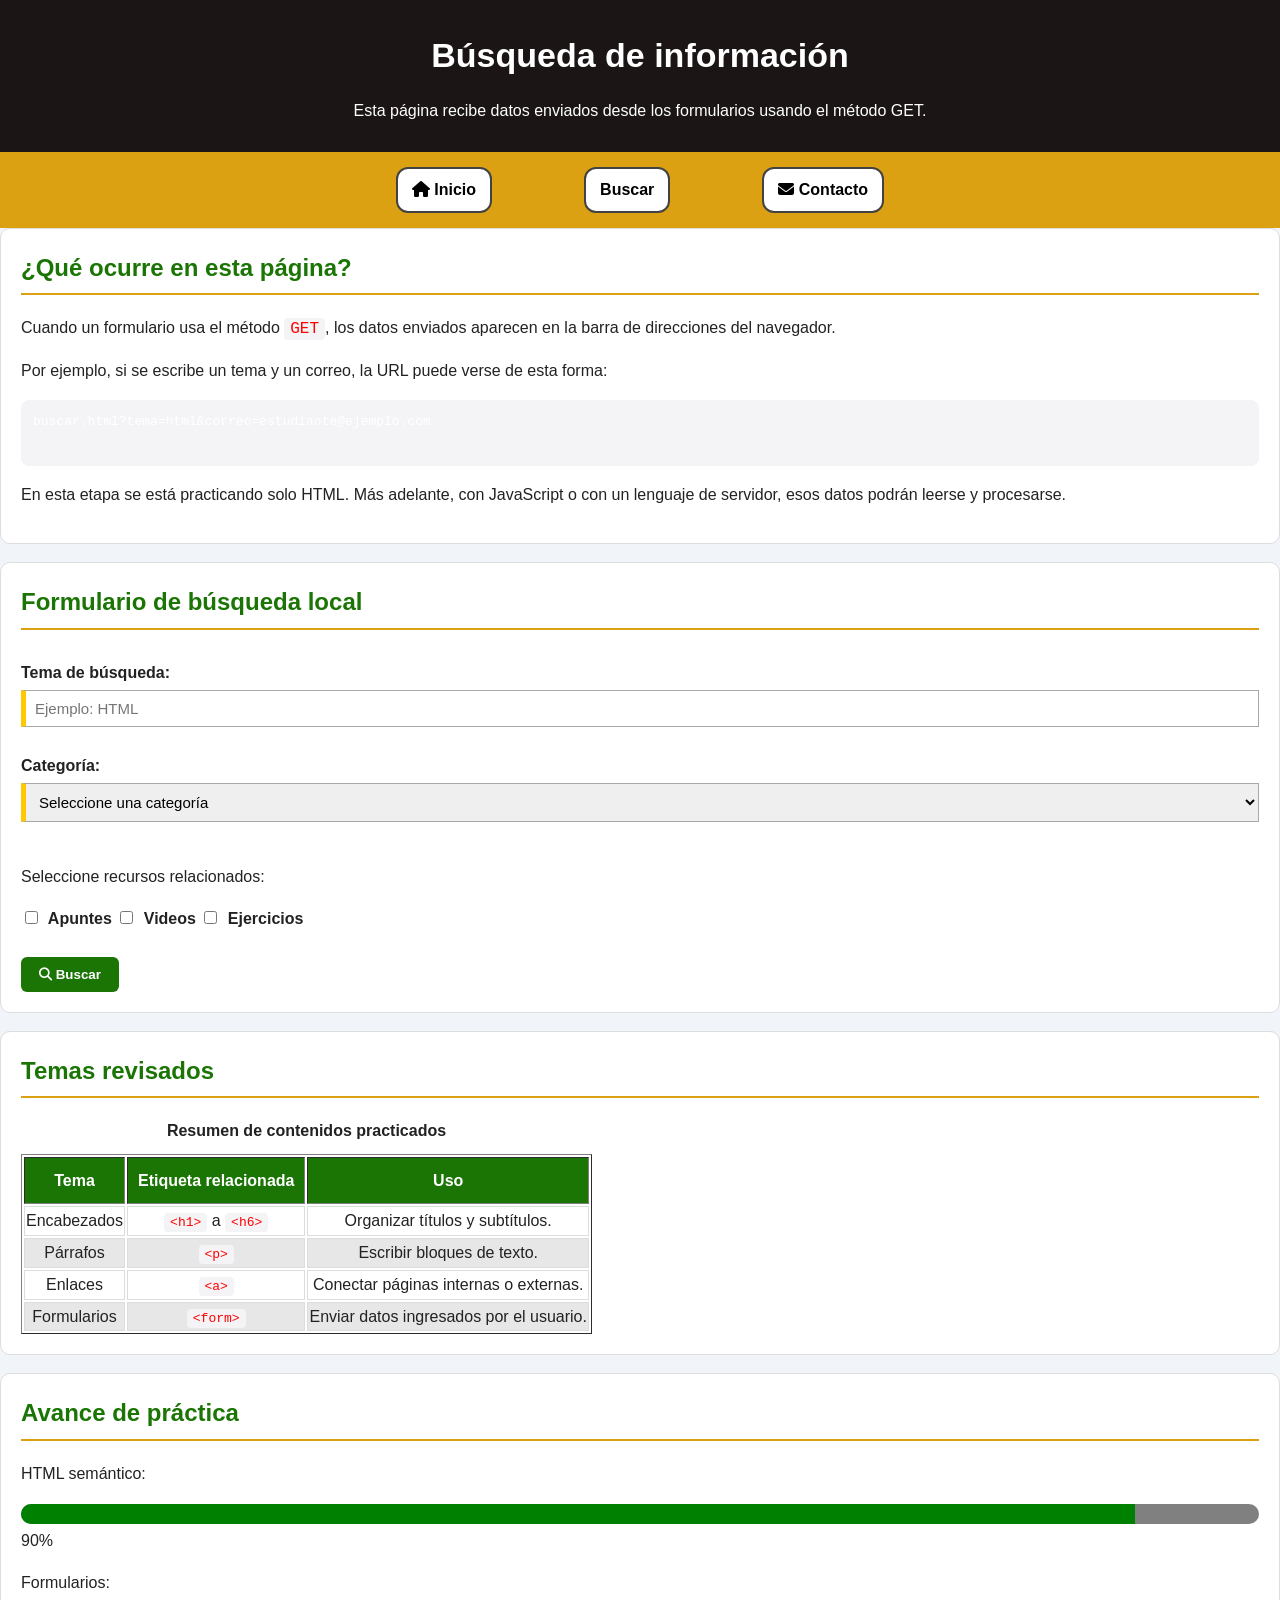
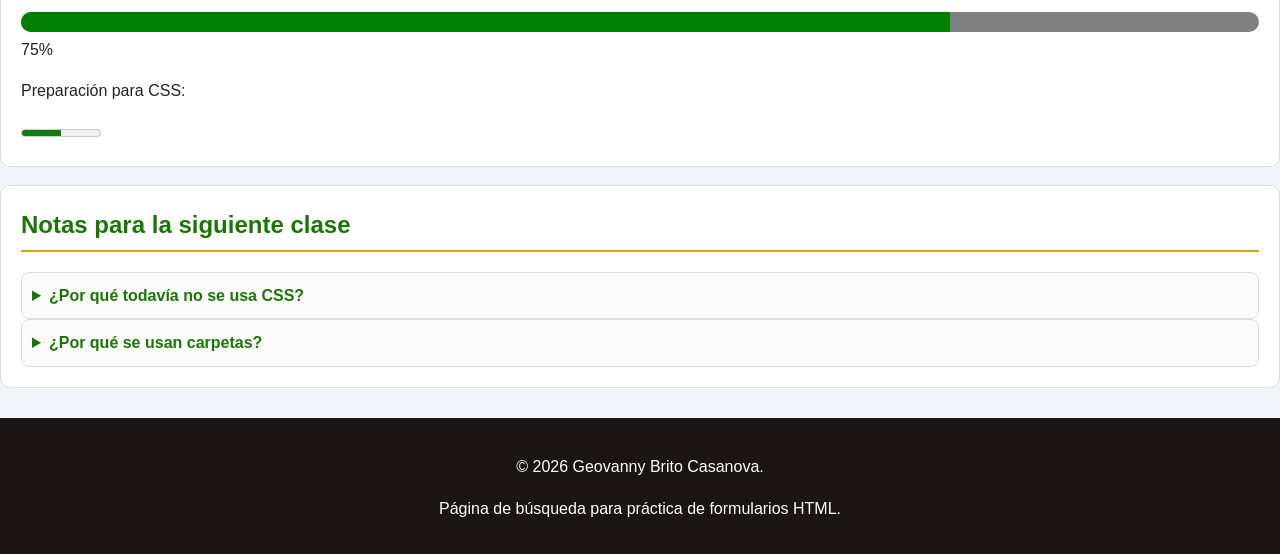
==== pages/buscar.html @ 10d2fea0 "first commit" ====
<!DOCTYPE html>
<html lang="es">

<head>
    <meta charset="UTF-8">
    <title>Búsqueda de información</title>
 
    <link rel="icon" href="../img/mundito.ico" type="image/x-icon">

    <link rel="stylesheet" href="https://cdnjs.cloudflare.com/ajax/libs/font-awesome/6.5.0/css/all.min.css">

    <link rel="stylesheet" href="../css/general.css">
    <link rel="stylesheet" href="../css/buscar.css">
</head>

<body>

    <header>
        <h1>Búsqueda de información</h1>
        <p>Esta página recibe datos enviados desde los formularios usando el método GET.</p>
    </header>

    <nav>
        <a href="../index.html">
            <i class="fa-solid fa-house"></i>
            Inicio
        </a>

        <a href="buscar.html">Buscar</a>

        <a href="cto/contacto.html">
            <i class="fa-solid fa-envelope"></i>
            Contacto
        </a>
    </nav>

    <main>

        <section>
            <h2>¿Qué ocurre en esta página?</h2>

            <p>
                Cuando un formulario usa el método <code>GET</code>, los datos enviados aparecen
                en la barra de direcciones del navegador.
            </p>

            <p>
                Por ejemplo, si se escribe un tema y un correo, la URL puede verse de esta forma:
            </p>

            <pre>
buscar.html?tema=html&correo=estudiante@ejemplo.com
            </pre>

            <p>
                En esta etapa se está practicando solo HTML. Más adelante, con JavaScript o con
                un lenguaje de servidor, esos datos podrán leerse y procesarse.
            </p>
        </section>

        <section>
            <h2>Formulario de búsqueda local</h2>

            <form method="GET" action="buscar.html">

                <label for="tema">Tema de búsqueda:</label>
                <input type="text" id="tema" name="tema" placeholder="Ejemplo: HTML" required minlength="3"
                    maxlength="20">

                <br><br>

                <label for="categoria">Categoría:</label>
                <select id="categoria" name="categoria" required>
                    <option value="">Seleccione una categoría</option>
                    <option value="estructura">Estructura HTML</option>
                    <option value="formularios">Formularios</option>
                    <option value="multimedia">Multimedia</option>
                    <option value="tablas">Tablas</option>
                </select>

                <br><br>

                <p>Seleccione recursos relacionados:</p>

                <label>
                    <input type="checkbox" name="recursos[]" value="apuntes">
                    Apuntes
                </label>

                <label>
                    <input type="checkbox" name="recursos[]" value="videos">
                    Videos
                </label>

                <label>
                    <input type="checkbox" name="recursos[]" value="ejercicios">
                    Ejercicios
                </label>

                <br><br>

                <button type="submit">
                    <i class="fa-solid fa-magnifying-glass"></i>
                    Buscar
                </button>
            </form>
        </section>

        <section>
            <h2>Temas revisados</h2>

            <table border="1">
                <caption>Resumen de contenidos practicados</caption>

                <thead>
                    <tr>
                        <th>Tema</th>
                        <th>Etiqueta relacionada</th>
                        <th>Uso</th>
                    </tr>
                </thead>

                <tbody>
                    <tr>
                        <td>Encabezados</td>
                        <td><code>&lt;h1&gt;</code> a <code>&lt;h6&gt;</code></td>
                        <td>Organizar títulos y subtítulos.</td>
                    </tr>

                    <tr>
                        <td>Párrafos</td>
                        <td><code>&lt;p&gt;</code></td>
                        <td>Escribir bloques de texto.</td>
                    </tr>

                    <tr>
                        <td>Enlaces</td>
                        <td><code>&lt;a&gt;</code></td>
                        <td>Conectar páginas internas o externas.</td>
                    </tr>

                    <tr>
                        <td>Formularios</td>
                        <td><code>&lt;form&gt;</code></td>
                        <td>Enviar datos ingresados por el usuario.</td>
                    </tr>
                </tbody>
            </table>
        </section>

        <section>
            <h2>Avance de práctica</h2>

            <p>HTML semántico:</p>
            <progress value="90" max="100"></progress>
            <span>90%</span>

            <p>Formularios:</p>
            <progress value="75" max="100"></progress>
            <span>75%</span>

            <p>Preparación para CSS:</p>
            <meter value="5" min="0" max="10"></meter>
        </section>

        <section>
            <h2>Notas para la siguiente clase</h2>

            <details>
                <summary>¿Por qué todavía no se usa CSS?</summary>
                <p>
                    Primero se está ordenando la estructura HTML. Después se aplicará CSS para
                    mejorar colores, márgenes, tamaños, distribución y diseño visual.
                </p>
            </details>

            <details>
                <summary>¿Por qué se usan carpetas?</summary>
                <p>
                    Las carpetas permiten separar imágenes, audio, video y páginas internas.
                    Esto ayuda a mantener el proyecto ordenado.
                </p>
            </details>
        </section>

    </main>

    <footer>
        <p>&copy; 2026 Geovanny Brito Casanova.</p>
        <p>Página de búsqueda para práctica de formularios HTML.</p>
    </footer>

</body>

</html>
---- css/general.css ----
/* ============================================= */
/* =============== CONFIGURACION BASE ========== */
/* ============================================= */
* {
    box-sizing: border-box;
}

body {
    margin: 0;
    font-family: 'Segoe UI', Tahoma, Geneva, Verdana, sans-serif;
    background-color: rgb(241, 245, 250);
    color: #222222;
    line-height: 1.6;
}

/* ========================================= */
/* =============== TITULOS ================= */
/* ========================================= */
h1 {
    margin: 0;
    font-size: 34px;
    text-align: center;
}

h2 {
    color: #1b7505;
    margin-top: 0;
    border-bottom: 2px solid #dba112;
    padding-bottom: 6px;
}

h3 {
    color: rgb(27, 21, 21);
}

/* ============================================= */
/* =============== PARRAFOS Y ENLACES ================= */
/* ============================================= */
p {
    font-size: 16px;
    text-align: justify;
}

a {
    text-decoration: none;
    color: black;
    font-weight: bold;
    font-size: 100%;
    padding: 20px;
    margin: 15px 40px;
}

/* ============================================= */
/* =============== BARRA DE NAVEGACION ================= */
/* ============================================= */
nav {
    padding: 0;
    display: flex;
    justify-content: center;
    flex-wrap: wrap;
    gap: 12px;
    background-color: #dba112;
    text-align: center;
}

nav a {
    border-radius: 6px;
    background-color: white;
    border-radius: 12px;
    border: 2px solid rgb(66, 66, 66);
    padding: 8px 14px;
}

nav a:hover {
    text-decoration: underline;
    transform: scale(1.02);
    color: white;
    background-color: #1b7505;
    padding: 8px 16px;
}

/* ===================================================== */
/* =============== HEADER Y FOOTER ===================== */
/* ===================================================== */
header {
    background-color: rgb(27, 21, 21);
    color: white;
    padding: 28px 16px;
    text-align: center;
}

header p {
    text-align: center;
    margin-bottom: 0;
}

footer {
    background-color: rgb(27, 21, 21);
    color: white;
    text-align: center;
    padding: 20px;
    margin-top: 30px;
}

footer p {
    text-align: center;
}

address {
    font-style: normal;
}

/* ===================================================== */
/* =============== SECCIONES Y CONTENEDORES ============ */
/* ===================================================== */
section,
article,
aside {
    background-color: white;
    padding: 20px;
    margin-bottom: 18px;
    border: 1px solid #dddddd;
    border-radius: 10px;
}

aside {
    width: 90%;
    max-width: 1100px;
    margin: 20px auto;
    background-color: #fff8e6;
}

aside i {
    margin-right: 8px;
    font-size: 20px;
    color: #1b7505;
}

/* ===================================================== */
/* =============== MULTIMEDIA ========================== */
/* ===================================================== */
img,
video,
iframe {
    max-width: 100%;
    border-radius: 12px;
}

figure {
    text-align: center;
    margin: 0;
}

figcaption {
    font-size: 14px;
    color: #555555;
    margin-top: 8px;
}

/* ===================================================== */
/* =============== LISTAS ============================== */
/* ===================================================== */
li {
    margin-bottom: 8px;
}

ul {
    margin-left: 10px;
}

/* ===================================================== */
/* =============== TABLAS ============================== */
/* ===================================================== */
caption {
    font-weight: bold;
    margin-bottom: 10px;
}

th {
    background-color: #1b7505;
    color: white;
    padding: 10px;
}

td {
    text-align: center;
    border: 1px solid #dddddd;
}

tr:nth-child(even) {
    background-color: rgb(231, 231, 231);
}

/* ===================================================== */
/* =============== FORMULARIOS ========================= */
/* ===================================================== */
form {
    margin-top: 30px;
}

label {
    font-weight: bold;
}

input,
select,
textarea {
    width: 100%;
    padding: 9px;
    margin-top: 5px;
    border: 1px solid #a8a8a7;
    font-size: 15px;
}

input[type="checkbox"],
input[type="radio"] {
    width: auto;
    margin-right: 6px;
}

textarea {
    resize: vertical;
}

/* ===================================================== */
/* =============== BOTONES ============================= */
/* ===================================================== */
button {
    background-color: #1b7505;
    color: white;
    border: none;
    padding: 10px 18px;
    border-radius: 6px;
    cursor: pointer;
    font-weight: bold;
}

button:hover {
    background-color: #0d0d0d;
    transform: scale(1.02);
}

/* ===================================================== */
/* =============== ESTADOS DE FORMULARIOS ============== */
/* ===================================================== */
input:focus,
select:focus,
textarea:focus {
    outline: 2px solid #db1212;
}

input:required,
select:required,
textarea:required {
    border-left: 5px solid #ffc800;
}

/* ===================================================== */
/* =============== ESPECIALES ================ */
/* ===================================================== */
details {
    background-color: #fafafa;
    padding: 10px;
    border: 1px solid #dddddd;
    border-radius: 8px;
}

progress {
    width: 100%;
    height: 20px;
    border-radius: 50px;
    overflow: hidden;
    color: red;
}

summary {
    cursor: pointer;
    font-weight: bold;
    color: #1b7505;
}

code {
    background-color: #f4f4f6;
    padding: 2px 6px;
    border-radius: 4px;
    color: red;
}

pre {
    background-color: #f4f4f6;
    color: white;
    padding: 12px;
    border-radius: 8px;
    overflow-x: auto;
}

kbd {
    background-color: #222222;
    padding: 2px 6px;
    border-radius: 4px;
    color: white;
}
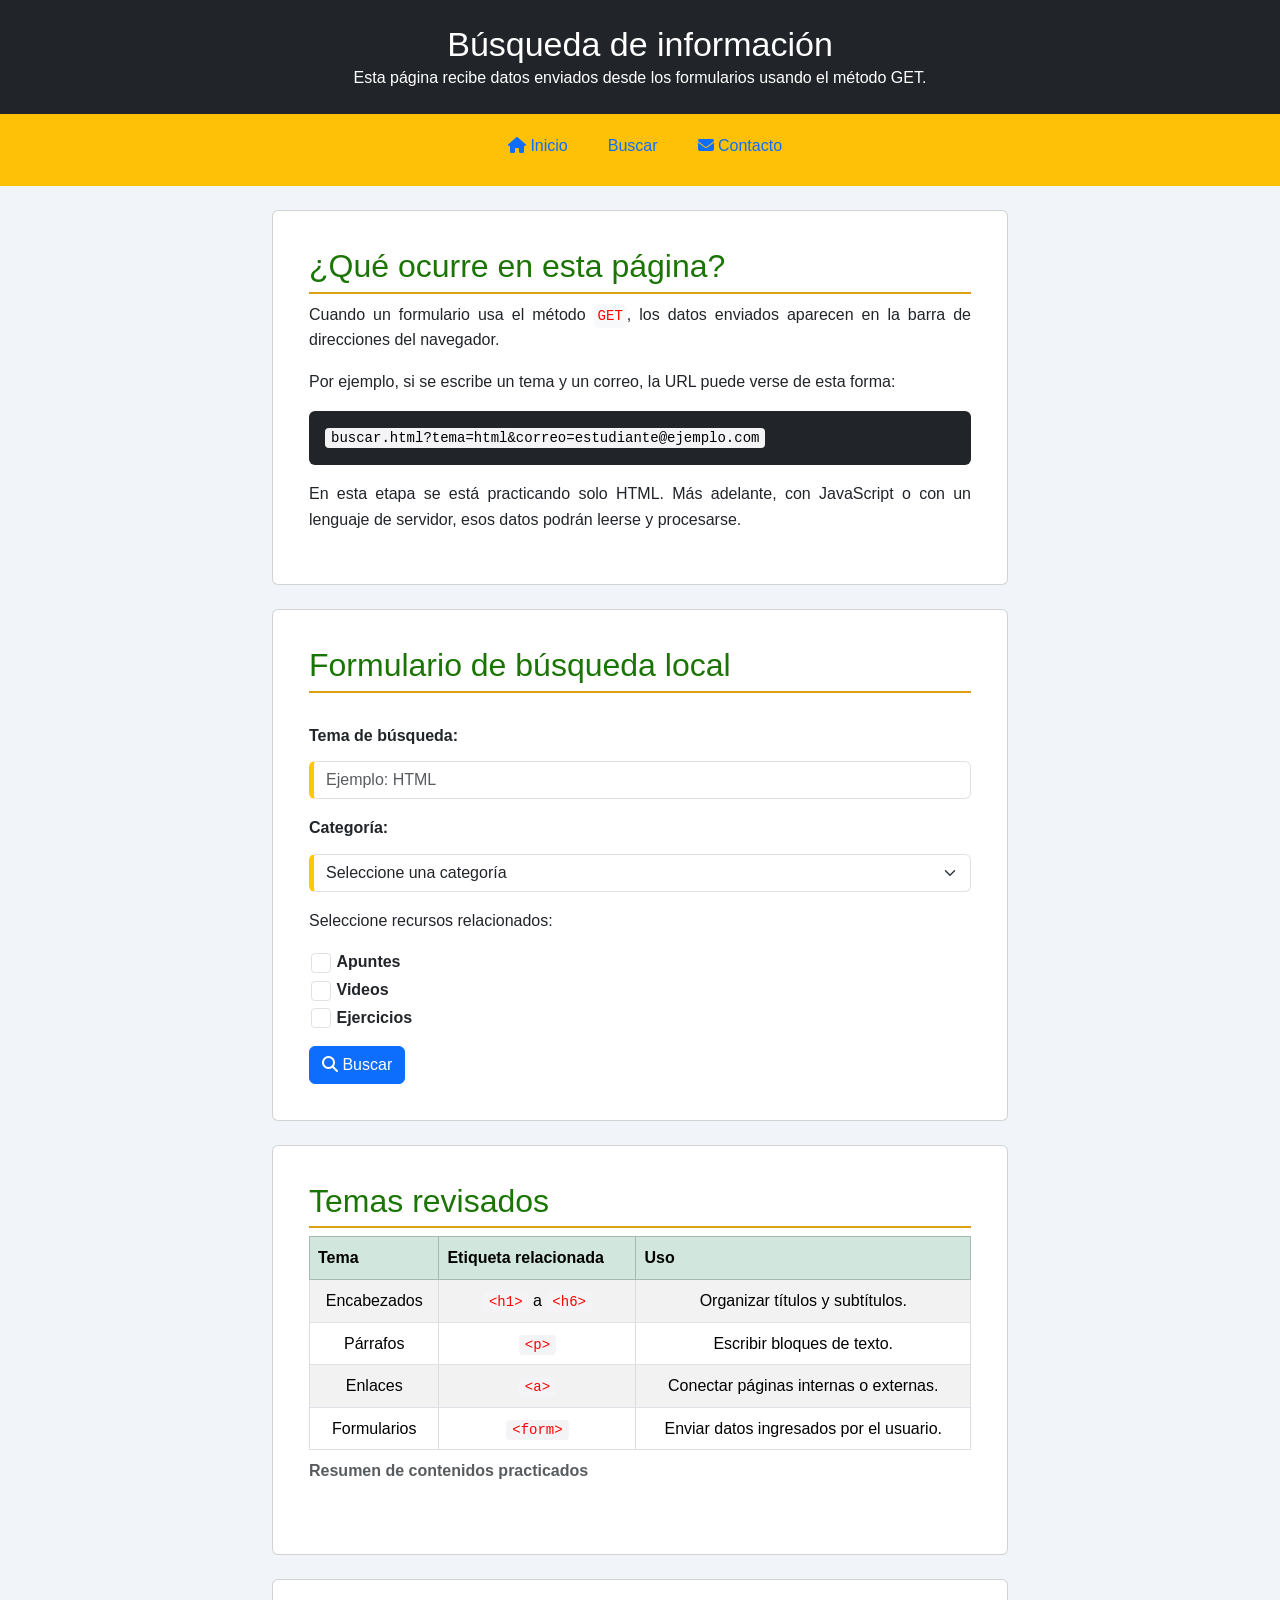
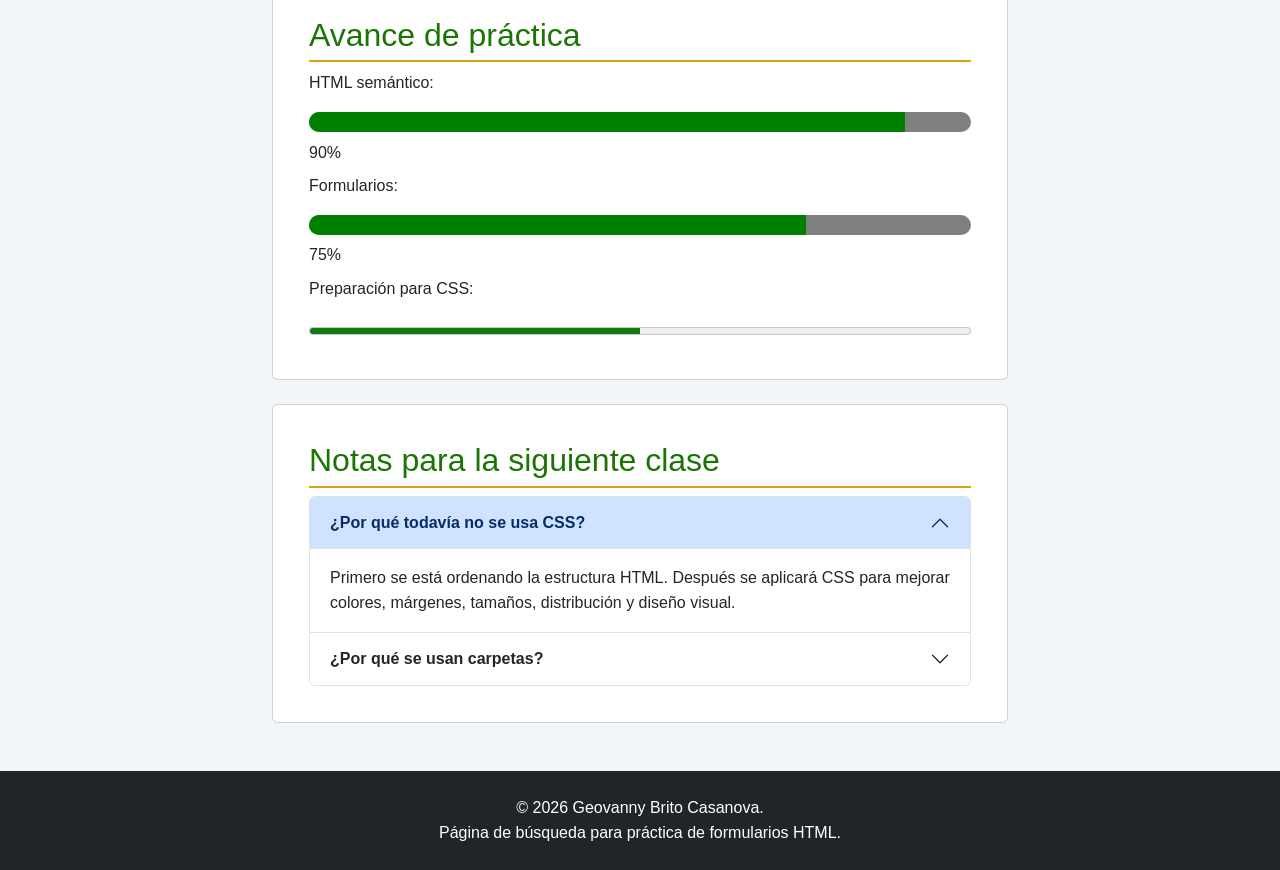
==== commit 3c62b2b8: "xd" ====
--- a/pages/buscar.html
+++ b/pages/buscar.html
@@ -3,8 +3,12 @@
 
 <head>
     <meta charset="UTF-8">
+    <meta name="viewport" content="width=device-width, initial-scale=1.0">
     <title>Búsqueda de información</title>
- 
+
+    <!-- Bootstrap CSS -->
+    <link href="https://cdn.jsdelivr.net/npm/bootstrap@5.3.0/dist/css/bootstrap.min.css" rel="stylesheet">
+
     <link rel="icon" href="../img/mundito.ico" type="image/x-icon">
 
     <link rel="stylesheet" href="https://cdnjs.cloudflare.com/ajax/libs/font-awesome/6.5.0/css/all.min.css">
@@ -15,181 +19,152 @@
 
 <body>
 
-    <header>
+    <header class="bg-dark text-white py-4 text-center">
         <h1>Búsqueda de información</h1>
-        <p>Esta página recibe datos enviados desde los formularios usando el método GET.</p>
+        <p class="mb-0">Esta página recibe datos enviados desde los formularios usando el método GET.</p>
     </header>
 
-    <nav>
-        <a href="../index.html">
-            <i class="fa-solid fa-house"></i>
-            Inicio
-        </a>
-
-        <a href="buscar.html">Buscar</a>
-
-        <a href="cto/contacto.html">
-            <i class="fa-solid fa-envelope"></i>
-            Contacto
-        </a>
+    <nav class="navbar navbar-expand-lg bg-warning">
+        <div class="container-fluid justify-content-center">
+            <ul class="nav">
+                <li class="nav-item"><a class="nav-link btn btn-light m-1 rounded-pill" href="../index.html"><i class="fa-solid fa-house"></i> Inicio</a></li>
+                <li class="nav-item"><a class="nav-link btn btn-light m-1 rounded-pill" href="buscar.html">Buscar</a></li>
+                <li class="nav-item"><a class="nav-link btn btn-light m-1 rounded-pill" href="cto/contacto.html"><i class="fa-solid fa-envelope"></i> Contacto</a></li>
+            </ul>
+        </div>
     </nav>
 
-    <main>
+    <main class="container my-4">
+        <div class="row">
+            <div class="col-lg-8 mx-auto">
+                <section class="card mb-4">
+                    <div class="card-body">
+                        <h2>¿Qué ocurre en esta página?</h2>
+                        <p>Cuando un formulario usa el método <code class="bg-light p-1 rounded">GET</code>, los datos enviados aparecen en la barra de direcciones del navegador.</p>
+                        <p>Por ejemplo, si se escribe un tema y un correo, la URL puede verse de esta forma:</p>
+                        <pre class="bg-dark text-black p-3 rounded"><code>buscar.html?tema=html&correo=estudiante@ejemplo.com</code></pre>
+                        <p>En esta etapa se está practicando solo HTML. Más adelante, con JavaScript o con un lenguaje de servidor, esos datos podrán leerse y procesarse.</p>
+                    </div>
+                </section>
 
-        <section>
-            <h2>¿Qué ocurre en esta página?</h2>
+                <section class="card mb-4">
+                    <div class="card-body">
+                        <h2>Formulario de búsqueda local</h2>
+                        <form method="GET" action="buscar.html">
+                            <div class="mb-3">
+                                <label for="tema" class="form-label">Tema de búsqueda:</label>
+                                <input type="text" id="tema" name="tema" class="form-control" placeholder="Ejemplo: HTML" required minlength="3" maxlength="20">
+                            </div>
 
-            <p>
-                Cuando un formulario usa el método <code>GET</code>, los datos enviados aparecen
-                en la barra de direcciones del navegador.
-            </p>
+                            <div class="mb-3">
+                                <label for="categoria" class="form-label">Categoría:</label>
+                                <select id="categoria" name="categoria" class="form-select" required>
+                                    <option value="">Seleccione una categoría</option>
+                                    <option value="estructura">Estructura HTML</option>
+                                    <option value="formularios">Formularios</option>
+                                    <option value="multimedia">Multimedia</option>
+                                    <option value="tablas">Tablas</option>
+                                </select>
+                            </div>
 
-            <p>
-                Por ejemplo, si se escribe un tema y un correo, la URL puede verse de esta forma:
-            </p>
+                            <p>Seleccione recursos relacionados:</p>
+                            <div class="mb-3">
+                                <div class="form-check">
+                                    <input type="checkbox" name="recursos[]" value="apuntes" class="form-check-input" id="apuntes">
+                                    <label class="form-check-label" for="apuntes">Apuntes</label>
+                                </div>
+                                <div class="form-check">
+                                    <input type="checkbox" name="recursos[]" value="videos" class="form-check-input" id="videos">
+                                    <label class="form-check-label" for="videos">Videos</label>
+                                </div>
+                                <div class="form-check">
+                                    <input type="checkbox" name="recursos[]" value="ejercicios" class="form-check-input" id="ejercicios">
+                                    <label class="form-check-label" for="ejercicios">Ejercicios</label>
+                                </div>
+                            </div>
 
-            <pre>
-buscar.html?tema=html&correo=estudiante@ejemplo.com
-            </pre>
+                            <button type="submit" class="btn btn-primary"><i class="fa-solid fa-magnifying-glass"></i> Buscar</button>
+                        </form>
+                    </div>
+                </section>
 
-            <p>
-                En esta etapa se está practicando solo HTML. Más adelante, con JavaScript o con
-                un lenguaje de servidor, esos datos podrán leerse y procesarse.
-            </p>
-        </section>
+                <section class="card mb-4">
+                    <div class="card-body">
+                        <h2>Temas revisados</h2>
+                        <div class="table-responsive">
+                            <table class="table table-bordered table-striped">
+                                <caption class="fw-bold">Resumen de contenidos practicados</caption>
+                                <thead class="table-success">
+                                    <tr>
+                                        <th>Tema</th>
+                                        <th>Etiqueta relacionada</th>
+                                        <th>Uso</th>
+                                    </tr>
+                                </thead>
+                                <tbody>
+                                    <tr><td>Encabezados</td><td><code>&lt;h1&gt;</code> a <code>&lt;h6&gt;</code></td><td>Organizar títulos y subtítulos.</td></tr>
+                                    <tr><td>Párrafos</td><td><code>&lt;p&gt;</code></td><td>Escribir bloques de texto.</td></tr>
+                                    <tr><td>Enlaces</td><td><code>&lt;a&gt;</code></td><td>Conectar páginas internas o externas.</td></tr>
+                                    <tr><td>Formularios</td><td><code>&lt;form&gt;</code></td><td>Enviar datos ingresados por el usuario.</td></tr>
+                                </tbody>
+                            </table>
+                        </div>
+                    </div>
+                </section>
 
-        <section>
-            <h2>Formulario de búsqueda local</h2>
+                <section class="card mb-4">
+                    <div class="card-body">
+                        <h2>Avance de práctica</h2>
+                        <div class="mb-2">
+                            <p>HTML semántico:</p>
+                            <progress value="90" max="100" class="w-100"></progress>
+                            <span>90%</span>
+                        </div>
+                        <div class="mb-2">
+                            <p>Formularios:</p>
+                            <progress value="75" max="100" class="w-100"></progress>
+                            <span>75%</span>
+                        </div>
+                        <div>
+                            <p>Preparación para CSS:</p>
+                            <meter value="5" min="0" max="10" class="w-100"></meter>
+                        </div>
+                    </div>
+                </section>
 
-            <form method="GET" action="buscar.html">
-
-                <label for="tema">Tema de búsqueda:</label>
-                <input type="text" id="tema" name="tema" placeholder="Ejemplo: HTML" required minlength="3"
-                    maxlength="20">
-
-                <br><br>
-
-                <label for="categoria">Categoría:</label>
-                <select id="categoria" name="categoria" required>
-                    <option value="">Seleccione una categoría</option>
-                    <option value="estructura">Estructura HTML</option>
-                    <option value="formularios">Formularios</option>
-                    <option value="multimedia">Multimedia</option>
-                    <option value="tablas">Tablas</option>
-                </select>
-
-                <br><br>
-
-                <p>Seleccione recursos relacionados:</p>
-
-                <label>
-                    <input type="checkbox" name="recursos[]" value="apuntes">
-                    Apuntes
-                </label>
-
-                <label>
-                    <input type="checkbox" name="recursos[]" value="videos">
-                    Videos
-                </label>
-
-                <label>
-                    <input type="checkbox" name="recursos[]" value="ejercicios">
-                    Ejercicios
-                </label>
-
-                <br><br>
-
-                <button type="submit">
-                    <i class="fa-solid fa-magnifying-glass"></i>
-                    Buscar
-                </button>
-            </form>
-        </section>
-
-        <section>
-            <h2>Temas revisados</h2>
-
-            <table border="1">
-                <caption>Resumen de contenidos practicados</caption>
-
-                <thead>
-                    <tr>
-                        <th>Tema</th>
-                        <th>Etiqueta relacionada</th>
-                        <th>Uso</th>
-                    </tr>
-                </thead>
-
-                <tbody>
-                    <tr>
-                        <td>Encabezados</td>
-                        <td><code>&lt;h1&gt;</code> a <code>&lt;h6&gt;</code></td>
-                        <td>Organizar títulos y subtítulos.</td>
-                    </tr>
-
-                    <tr>
-                        <td>Párrafos</td>
-                        <td><code>&lt;p&gt;</code></td>
-                        <td>Escribir bloques de texto.</td>
-                    </tr>
-
-                    <tr>
-                        <td>Enlaces</td>
-                        <td><code>&lt;a&gt;</code></td>
-                        <td>Conectar páginas internas o externas.</td>
-                    </tr>
-
-                    <tr>
-                        <td>Formularios</td>
-                        <td><code>&lt;form&gt;</code></td>
-                        <td>Enviar datos ingresados por el usuario.</td>
-                    </tr>
-                </tbody>
-            </table>
-        </section>
-
-        <section>
-            <h2>Avance de práctica</h2>
-
-            <p>HTML semántico:</p>
-            <progress value="90" max="100"></progress>
-            <span>90%</span>
-
-            <p>Formularios:</p>
-            <progress value="75" max="100"></progress>
-            <span>75%</span>
-
-            <p>Preparación para CSS:</p>
-            <meter value="5" min="0" max="10"></meter>
-        </section>
-
-        <section>
-            <h2>Notas para la siguiente clase</h2>
-
-            <details>
-                <summary>¿Por qué todavía no se usa CSS?</summary>
-                <p>
-                    Primero se está ordenando la estructura HTML. Después se aplicará CSS para
-                    mejorar colores, márgenes, tamaños, distribución y diseño visual.
-                </p>
-            </details>
-
-            <details>
-                <summary>¿Por qué se usan carpetas?</summary>
-                <p>
-                    Las carpetas permiten separar imágenes, audio, video y páginas internas.
-                    Esto ayuda a mantener el proyecto ordenado.
-                </p>
-            </details>
-        </section>
-
+                <section class="card mb-4">
+                    <div class="card-body">
+                        <h2>Notas para la siguiente clase</h2>
+                        <div class="accordion" id="accordionNotas">
+                            <div class="accordion-item">
+                                <h3 class="accordion-header">
+                                    <button class="accordion-button" type="button" data-bs-toggle="collapse" data-bs-target="#nota1">¿Por qué todavía no se usa CSS?</button>
+                                </h3>
+                                <div id="nota1" class="accordion-collapse collapse show" data-bs-parent="#accordionNotas">
+                                    <div class="accordion-body">Primero se está ordenando la estructura HTML. Después se aplicará CSS para mejorar colores, márgenes, tamaños, distribución y diseño visual.</div>
+                                </div>
+                            </div>
+                            <div class="accordion-item">
+                                <h3 class="accordion-header">
+                                    <button class="accordion-button collapsed" type="button" data-bs-toggle="collapse" data-bs-target="#nota2">¿Por qué se usan carpetas?</button>
+                                </h3>
+                                <div id="nota2" class="accordion-collapse collapse" data-bs-parent="#accordionNotas">
+                                    <div class="accordion-body">Las carpetas permiten separar imágenes, audio, video y páginas internas. Esto ayuda a mantener el proyecto ordenado.</div>
+                                </div>
+                            </div>
+                        </div>
+                    </div>
+                </section>
+            </div>
+        </div>
     </main>
 
-    <footer>
-        <p>&copy; 2026 Geovanny Brito Casanova.</p>
-        <p>Página de búsqueda para práctica de formularios HTML.</p>
+    <footer class="bg-dark text-white text-center py-4 mt-4">
+        <p class="mb-0">&copy; 2026 Geovanny Brito Casanova.</p>
+        <p class="mb-0">Página de búsqueda para práctica de formularios HTML.</p>
     </footer>
 
+    <script src="https://cdn.jsdelivr.net/npm/bootstrap@5.3.0/dist/js/bootstrap.bundle.min.js"></script>
 </body>
 
 </html>
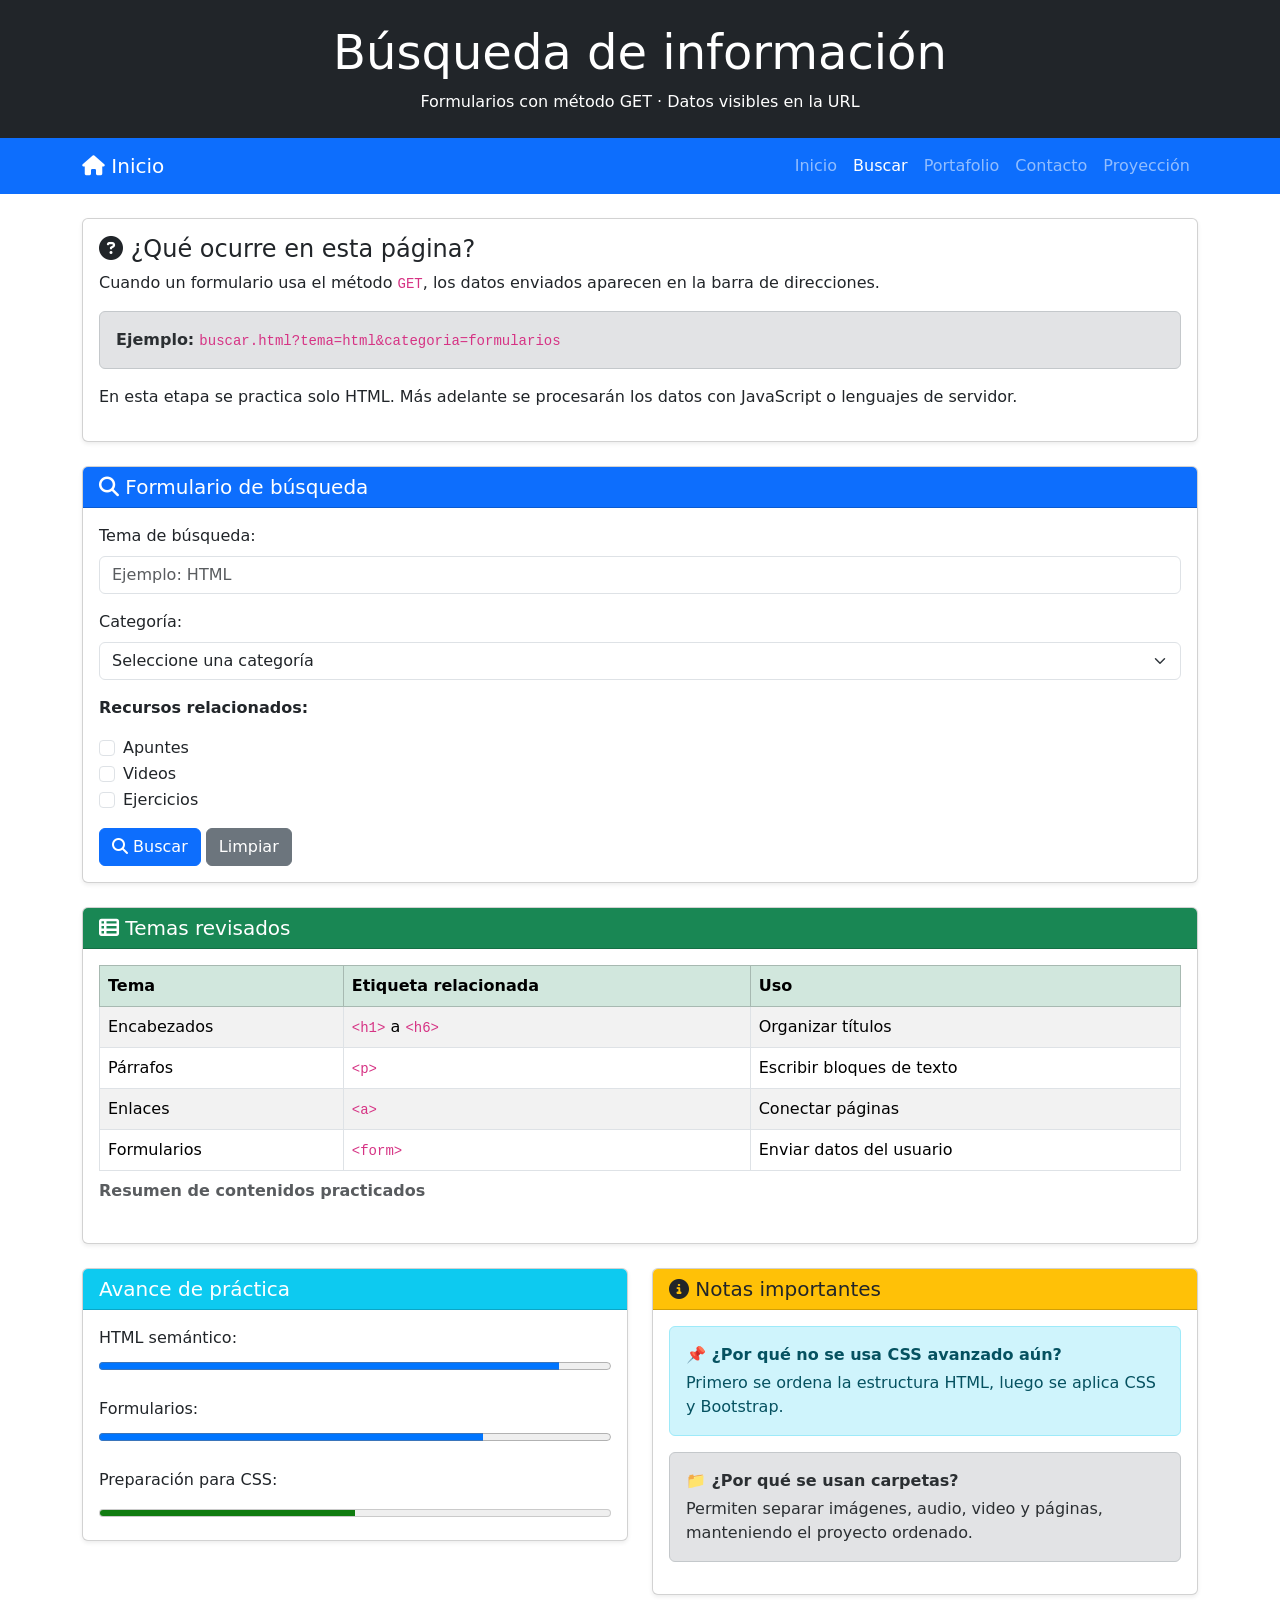
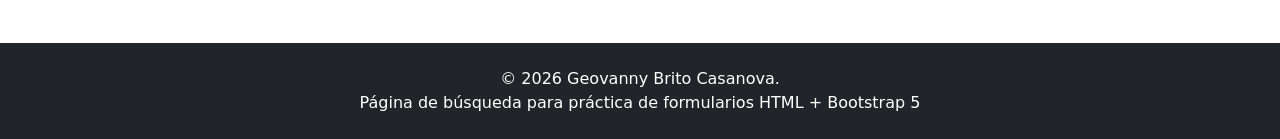
==== commit f1e58344: "tarea" ====
--- a/pages/buscar.html
+++ b/pages/buscar.html
@@ -6,162 +6,166 @@
     <meta name="viewport" content="width=device-width, initial-scale=1.0">
     <title>Búsqueda de información</title>
 
-    <!-- Bootstrap CSS -->
+    <!-- Bootstrap 5 CSS -->
     <link href="https://cdn.jsdelivr.net/npm/bootstrap@5.3.0/dist/css/bootstrap.min.css" rel="stylesheet">
-
-    <link rel="icon" href="../img/mundito.ico" type="image/x-icon">
-
+    <!-- FontAwesome -->
     <link rel="stylesheet" href="https://cdnjs.cloudflare.com/ajax/libs/font-awesome/6.5.0/css/all.min.css">
-
-    <link rel="stylesheet" href="../css/general.css">
-    <link rel="stylesheet" href="../css/buscar.css">
+    <!-- CSS Personalizado -->
+    <link rel="stylesheet" href="../css/custom.css">
 </head>
 
 <body>
 
-    <header class="bg-dark text-white py-4 text-center">
-        <h1>Búsqueda de información</h1>
-        <p class="mb-0">Esta página recibe datos enviados desde los formularios usando el método GET.</p>
+    <header class="bg-dark text-white text-center py-4">
+        <h1 class="display-5">Búsqueda de información</h1>
+        <p class="mb-0">Formularios con método GET · Datos visibles en la URL</p>
     </header>
 
-    <nav class="navbar navbar-expand-lg bg-warning">
-        <div class="container-fluid justify-content-center">
-            <ul class="nav">
-                <li class="nav-item"><a class="nav-link btn btn-light m-1 rounded-pill" href="../index.html"><i class="fa-solid fa-house"></i> Inicio</a></li>
-                <li class="nav-item"><a class="nav-link btn btn-light m-1 rounded-pill" href="buscar.html">Buscar</a></li>
-                <li class="nav-item"><a class="nav-link btn btn-light m-1 rounded-pill" href="cto/contacto.html"><i class="fa-solid fa-envelope"></i> Contacto</a></li>
-            </ul>
+    <!-- NAVBAR -->
+    <nav class="navbar navbar-expand-lg navbar-dark bg-primary">
+        <div class="container">
+            <a class="navbar-brand" href="../index.html">
+                <i class="fa-solid fa-house"></i> Inicio
+            </a>
+            <button class="navbar-toggler" type="button" data-bs-toggle="collapse" data-bs-target="#navbarBuscar">
+                <span class="navbar-toggler-icon"></span>
+            </button>
+            <div class="collapse navbar-collapse" id="navbarBuscar">
+                <ul class="navbar-nav ms-auto">
+                    <li class="nav-item"><a class="nav-link" href="../index.html">Inicio</a></li>
+                    <li class="nav-item"><a class="nav-link active" href="buscar.html">Buscar</a></li>
+                    <li class="nav-item"><a class="nav-link" href="portafolio.html">Portafolio</a></li>
+                    <li class="nav-item"><a class="nav-link" href="cto/contacto.html">Contacto</a></li>
+                    <li class="nav-item"><a class="nav-link" href="proyeccion.html">Proyección</a></li>
+                </ul>
+            </div>
         </div>
     </nav>
 
     <main class="container my-4">
+
+        <!-- SECCIÓN EXPLICATIVA -->
+        <section class="card mb-4 shadow-sm">
+            <div class="card-body">
+                <h2 class="h4"><i class="fa-solid fa-question-circle"></i> ¿Qué ocurre en esta página?</h2>
+                <p>Cuando un formulario usa el método <code>GET</code>, los datos enviados aparecen en la barra de direcciones.</p>
+                <div class="alert alert-secondary">
+                    <b>Ejemplo:</b> <code>buscar.html?tema=html&categoria=formularios</code>
+                </div>
+                <p>En esta etapa se practica solo HTML. Más adelante se procesarán los datos con JavaScript o lenguajes de servidor.</p>
+            </div>
+        </section>
+
+        <!-- FORMULARIO PRINCIPAL -->
+        <section class="card mb-4 shadow-sm">
+            <div class="card-header bg-primary text-white">
+                <h2 class="h5 mb-0"><i class="fa-solid fa-magnifying-glass"></i> Formulario de búsqueda</h2>
+            </div>
+            <div class="card-body">
+                <form method="GET" action="buscar.html">
+                    <div class="mb-3">
+                        <label for="tema" class="form-label">Tema de búsqueda:</label>
+                        <input type="text" id="tema" name="tema" class="form-control" placeholder="Ejemplo: HTML" required>
+                    </div>
+
+                    <div class="mb-3">
+                        <label for="categoria" class="form-label">Categoría:</label>
+                        <select id="categoria" name="categoria" class="form-select" required>
+                            <option value="">Seleccione una categoría</option>
+                            <option value="estructura">Estructura HTML</option>
+                            <option value="formularios">Formularios</option>
+                            <option value="multimedia">Multimedia</option>
+                            <option value="tablas">Tablas</option>
+                        </select>
+                    </div>
+
+                    <p class="fw-bold">Recursos relacionados:</p>
+                    <div class="mb-3">
+                        <div class="form-check">
+                            <input type="checkbox" name="recursos[]" value="apuntes" class="form-check-input" id="apuntes">
+                            <label class="form-check-label" for="apuntes">Apuntes</label>
+                        </div>
+                        <div class="form-check">
+                            <input type="checkbox" name="recursos[]" value="videos" class="form-check-input" id="videos">
+                            <label class="form-check-label" for="videos">Videos</label>
+                        </div>
+                        <div class="form-check">
+                            <input type="checkbox" name="recursos[]" value="ejercicios" class="form-check-input" id="ejercicios">
+                            <label class="form-check-label" for="ejercicios">Ejercicios</label>
+                        </div>
+                    </div>
+
+                    <button type="submit" class="btn btn-primary"><i class="fa-solid fa-search"></i> Buscar</button>
+                    <button type="reset" class="btn btn-secondary">Limpiar</button>
+                </form>
+            </div>
+        </section>
+
+        <!-- TABLA DE TEMAS REVISADOS -->
+        <section class="card mb-4 shadow-sm">
+            <div class="card-header bg-success text-white">
+                <h2 class="h5 mb-0"><i class="fa-solid fa-table-list"></i> Temas revisados</h2>
+            </div>
+            <div class="card-body">
+                <div class="table-responsive">
+                    <table class="table table-bordered table-striped">
+                        <caption class="fw-bold">Resumen de contenidos practicados</caption>
+                        <thead class="table-success">
+                            <tr><th>Tema</th><th>Etiqueta relacionada</th><th>Uso</th></tr>
+                        </thead>
+                        <tbody>
+                            <tr><td>Encabezados</td><td><code>&lt;h1&gt;</code> a <code>&lt;h6&gt;</code></td><td>Organizar títulos</td></tr>
+                            <tr><td>Párrafos</td><td><code>&lt;p&gt;</code></td><td>Escribir bloques de texto</td></tr>
+                            <tr><td>Enlaces</td><td><code>&lt;a&gt;</code></td><td>Conectar páginas</td></tr>
+                            <tr><td>Formularios</td><td><code>&lt;form&gt;</code></td><td>Enviar datos del usuario</td></tr>
+                        </tbody>
+                    </table>
+                </div>
+            </div>
+        </section>
+
+        <!-- PROGRESS + METER -->
         <div class="row">
-            <div class="col-lg-8 mx-auto">
-                <section class="card mb-4">
+            <div class="col-md-6">
+                <section class="card mb-4 shadow-sm">
+                    <div class="card-header bg-info text-white">
+                        <h2 class="h5 mb-0">Avance de práctica</h2>
+                    </div>
                     <div class="card-body">
-                        <h2>¿Qué ocurre en esta página?</h2>
-                        <p>Cuando un formulario usa el método <code class="bg-light p-1 rounded">GET</code>, los datos enviados aparecen en la barra de direcciones del navegador.</p>
-                        <p>Por ejemplo, si se escribe un tema y un correo, la URL puede verse de esta forma:</p>
-                        <pre class="bg-dark text-black p-3 rounded"><code>buscar.html?tema=html&correo=estudiante@ejemplo.com</code></pre>
-                        <p>En esta etapa se está practicando solo HTML. Más adelante, con JavaScript o con un lenguaje de servidor, esos datos podrán leerse y procesarse.</p>
+                        <label class="form-label">HTML semántico:</label>
+                        <progress value="90" max="100" class="w-100 mb-3"></progress>
+                        <label class="form-label">Formularios:</label>
+                        <progress value="75" max="100" class="w-100 mb-3"></progress>
+                        <label class="form-label">Preparación para CSS:</label>
+                        <meter value="5" min="0" max="10" class="w-100"></meter>
                     </div>
                 </section>
+            </div>
 
-                <section class="card mb-4">
+            <div class="col-md-6">
+                <section class="card mb-4 shadow-sm">
+                    <div class="card-header bg-warning">
+                        <h2 class="h5 mb-0"><i class="fa-solid fa-circle-info"></i> Notas importantes</h2>
+                    </div>
                     <div class="card-body">
-                        <h2>Formulario de búsqueda local</h2>
-                        <form method="GET" action="buscar.html">
-                            <div class="mb-3">
-                                <label for="tema" class="form-label">Tema de búsqueda:</label>
-                                <input type="text" id="tema" name="tema" class="form-control" placeholder="Ejemplo: HTML" required minlength="3" maxlength="20">
-                            </div>
-
-                            <div class="mb-3">
-                                <label for="categoria" class="form-label">Categoría:</label>
-                                <select id="categoria" name="categoria" class="form-select" required>
-                                    <option value="">Seleccione una categoría</option>
-                                    <option value="estructura">Estructura HTML</option>
-                                    <option value="formularios">Formularios</option>
-                                    <option value="multimedia">Multimedia</option>
-                                    <option value="tablas">Tablas</option>
-                                </select>
-                            </div>
-
-                            <p>Seleccione recursos relacionados:</p>
-                            <div class="mb-3">
-                                <div class="form-check">
-                                    <input type="checkbox" name="recursos[]" value="apuntes" class="form-check-input" id="apuntes">
-                                    <label class="form-check-label" for="apuntes">Apuntes</label>
-                                </div>
-                                <div class="form-check">
-                                    <input type="checkbox" name="recursos[]" value="videos" class="form-check-input" id="videos">
-                                    <label class="form-check-label" for="videos">Videos</label>
-                                </div>
-                                <div class="form-check">
-                                    <input type="checkbox" name="recursos[]" value="ejercicios" class="form-check-input" id="ejercicios">
-                                    <label class="form-check-label" for="ejercicios">Ejercicios</label>
-                                </div>
-                            </div>
-
-                            <button type="submit" class="btn btn-primary"><i class="fa-solid fa-magnifying-glass"></i> Buscar</button>
-                        </form>
-                    </div>
-                </section>
-
-                <section class="card mb-4">
-                    <div class="card-body">
-                        <h2>Temas revisados</h2>
-                        <div class="table-responsive">
-                            <table class="table table-bordered table-striped">
-                                <caption class="fw-bold">Resumen de contenidos practicados</caption>
-                                <thead class="table-success">
-                                    <tr>
-                                        <th>Tema</th>
-                                        <th>Etiqueta relacionada</th>
-                                        <th>Uso</th>
-                                    </tr>
-                                </thead>
-                                <tbody>
-                                    <tr><td>Encabezados</td><td><code>&lt;h1&gt;</code> a <code>&lt;h6&gt;</code></td><td>Organizar títulos y subtítulos.</td></tr>
-                                    <tr><td>Párrafos</td><td><code>&lt;p&gt;</code></td><td>Escribir bloques de texto.</td></tr>
-                                    <tr><td>Enlaces</td><td><code>&lt;a&gt;</code></td><td>Conectar páginas internas o externas.</td></tr>
-                                    <tr><td>Formularios</td><td><code>&lt;form&gt;</code></td><td>Enviar datos ingresados por el usuario.</td></tr>
-                                </tbody>
-                            </table>
+                        <div class="alert alert-info">
+                            <strong>📌 ¿Por qué no se usa CSS avanzado aún?</strong>
+                            <p class="mb-0 mt-1">Primero se ordena la estructura HTML, luego se aplica CSS y Bootstrap.</p>
                         </div>
-                    </div>
-                </section>
-
-                <section class="card mb-4">
-                    <div class="card-body">
-                        <h2>Avance de práctica</h2>
-                        <div class="mb-2">
-                            <p>HTML semántico:</p>
-                            <progress value="90" max="100" class="w-100"></progress>
-                            <span>90%</span>
-                        </div>
-                        <div class="mb-2">
-                            <p>Formularios:</p>
-                            <progress value="75" max="100" class="w-100"></progress>
-                            <span>75%</span>
-                        </div>
-                        <div>
-                            <p>Preparación para CSS:</p>
-                            <meter value="5" min="0" max="10" class="w-100"></meter>
-                        </div>
-                    </div>
-                </section>
-
-                <section class="card mb-4">
-                    <div class="card-body">
-                        <h2>Notas para la siguiente clase</h2>
-                        <div class="accordion" id="accordionNotas">
-                            <div class="accordion-item">
-                                <h3 class="accordion-header">
-                                    <button class="accordion-button" type="button" data-bs-toggle="collapse" data-bs-target="#nota1">¿Por qué todavía no se usa CSS?</button>
-                                </h3>
-                                <div id="nota1" class="accordion-collapse collapse show" data-bs-parent="#accordionNotas">
-                                    <div class="accordion-body">Primero se está ordenando la estructura HTML. Después se aplicará CSS para mejorar colores, márgenes, tamaños, distribución y diseño visual.</div>
-                                </div>
-                            </div>
-                            <div class="accordion-item">
-                                <h3 class="accordion-header">
-                                    <button class="accordion-button collapsed" type="button" data-bs-toggle="collapse" data-bs-target="#nota2">¿Por qué se usan carpetas?</button>
-                                </h3>
-                                <div id="nota2" class="accordion-collapse collapse" data-bs-parent="#accordionNotas">
-                                    <div class="accordion-body">Las carpetas permiten separar imágenes, audio, video y páginas internas. Esto ayuda a mantener el proyecto ordenado.</div>
-                                </div>
-                            </div>
+                        <div class="alert alert-secondary mt-3">
+                            <strong>📁 ¿Por qué se usan carpetas?</strong>
+                            <p class="mb-0 mt-1">Permiten separar imágenes, audio, video y páginas, manteniendo el proyecto ordenado.</p>
                         </div>
                     </div>
                 </section>
             </div>
         </div>
+
     </main>
 
     <footer class="bg-dark text-white text-center py-4 mt-4">
         <p class="mb-0">&copy; 2026 Geovanny Brito Casanova.</p>
-        <p class="mb-0">Página de búsqueda para práctica de formularios HTML.</p>
+        <p class="mb-0">Página de búsqueda para práctica de formularios HTML + Bootstrap 5</p>
     </footer>
 
     <script src="https://cdn.jsdelivr.net/npm/bootstrap@5.3.0/dist/js/bootstrap.bundle.min.js"></script>
